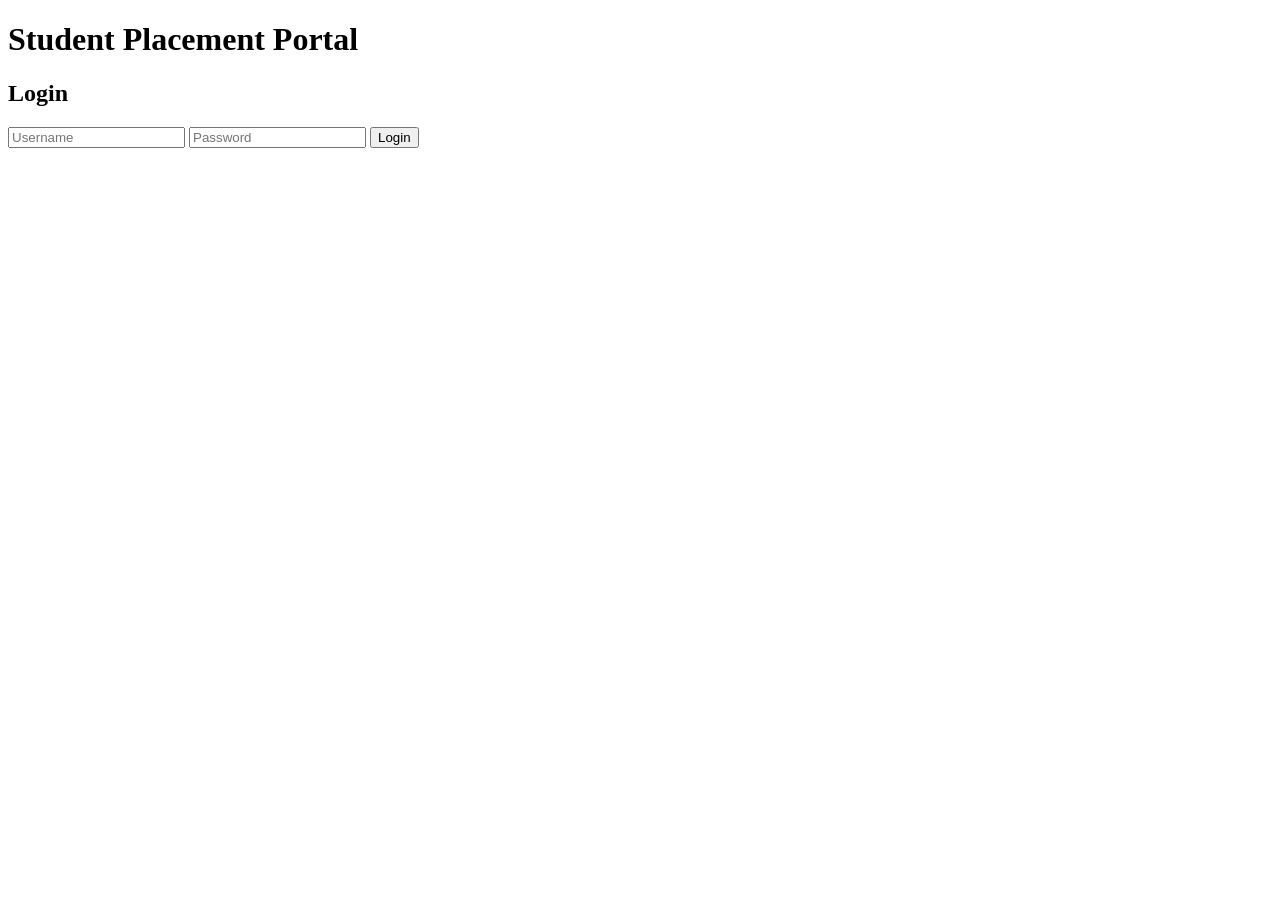
==== index.html @ 107670d5 "Create index.html" ====
<!DOCTYPE html>
<html>

<head>
<title>Student Placement Portal</title>
<link rel="stylesheet" href="style.css">
</head>

<body>

<div class="login-box">

<h1>Student Placement Portal</h1>

<h2>Login</h2>

<input placeholder="Username">

<input type="password" placeholder="Password">

<button>
Login
</button>

</div>

<script src="script.js"></script>

</body>

</html>
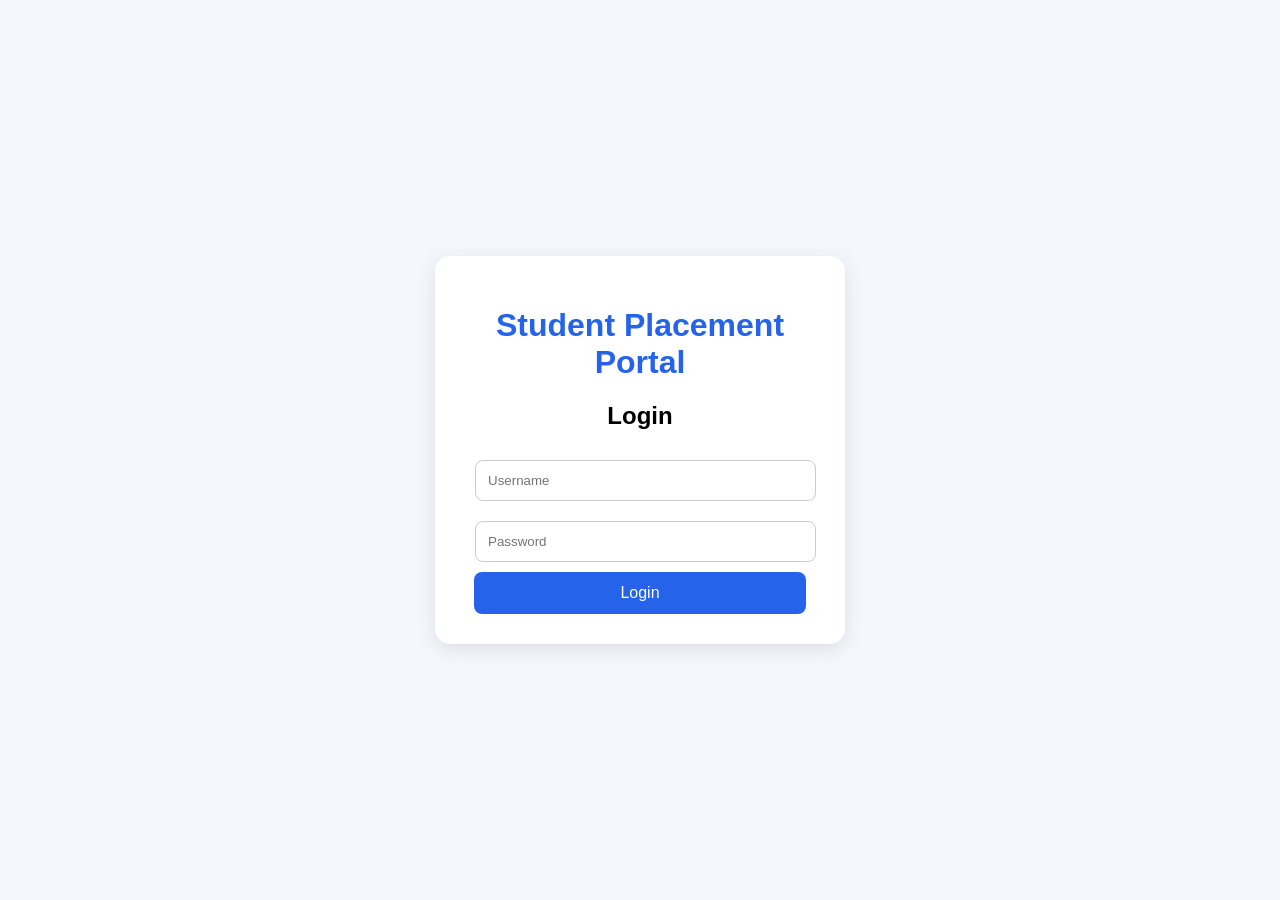
==== commit 34760c1f: "Update index.html" ====
--- a/index.html
+++ b/index.html
@@ -18,7 +18,7 @@
 
 <input type="password" placeholder="Password">
 
-<button>
+<button onclick="login()">
 Login
 </button>
 
--- a/style.css
+++ b/style.css
@@ -0,0 +1,62 @@
+body {
+
+font-family: Arial, sans-serif;
+background:#f4f7fb;
+margin:0;
+display:flex;
+justify-content:center;
+align-items:center;
+height:100vh;
+
+}
+
+
+.login-box {
+
+background:white;
+padding:30px;
+width:350px;
+border-radius:15px;
+box-shadow:0 5px 20px rgba(0,0,0,0.1);
+text-align:center;
+
+}
+
+
+h1 {
+
+color:#2563eb;
+
+}
+
+
+input {
+
+width:90%;
+padding:12px;
+margin:10px;
+border-radius:8px;
+border:1px solid #ccc;
+
+}
+
+
+button {
+
+width:95%;
+padding:12px;
+background:#2563eb;
+color:white;
+border:none;
+border-radius:8px;
+font-size:16px;
+cursor:pointer;
+
+}
+
+
+button:hover {
+
+background:#1d4ed8;
+
+}
